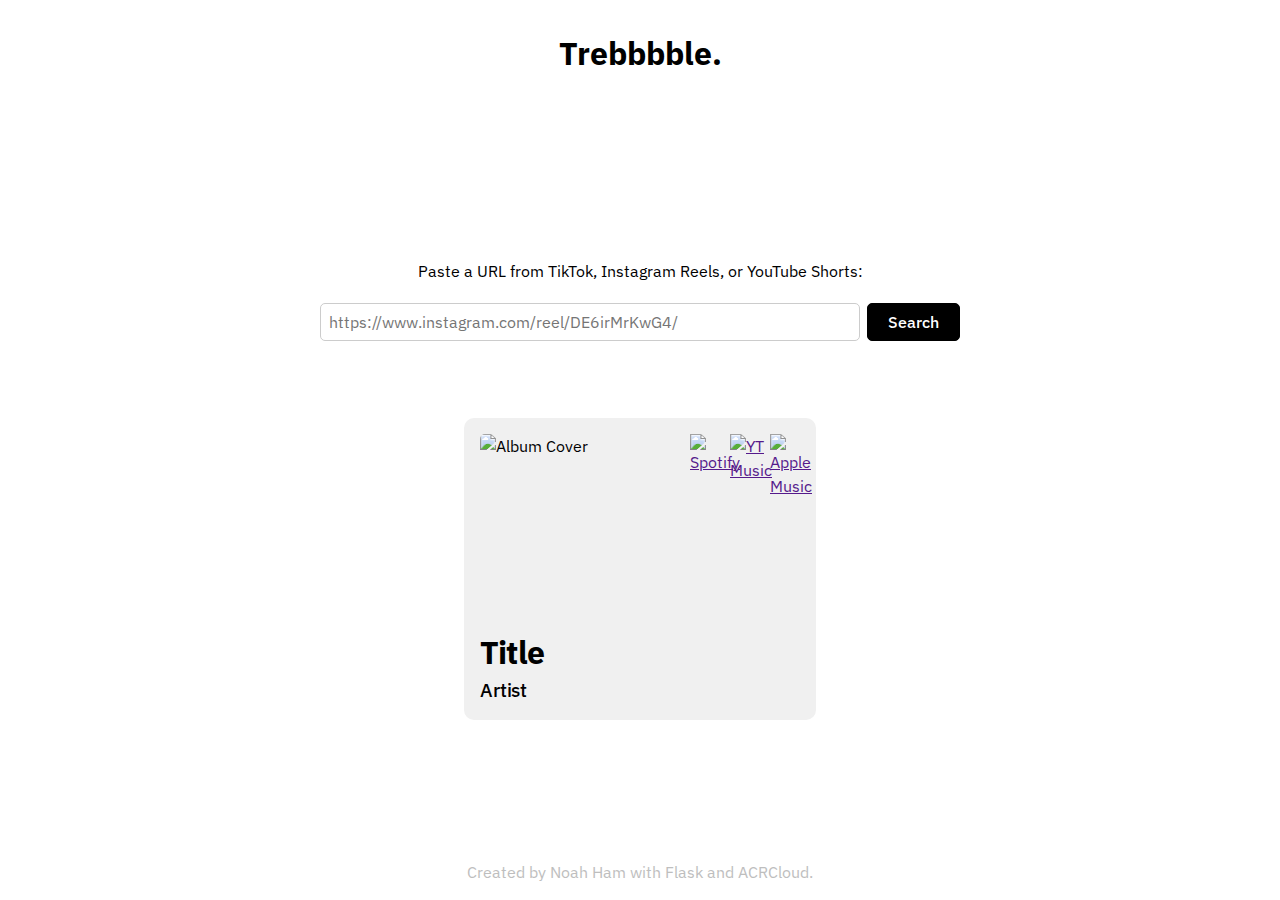
==== index.html @ 0ed9d780 "added default album cover" ====
<!DOCTYPE html>
<html lang="en">
<head>
    <meta charset="UTF-8">
    <title>Trebbbble</title>
    <link rel="stylesheet" href="style.css">
    <link rel="icon" href="media/favicon.png">
</head>
    <body>
        <h1>Trebbbble.</h1>
        <form action="" onsubmit="handleSubmit(event)" id="form">
            <label for="url">Paste a URL from TikTok, Instagram Reels, or YouTube Shorts:</label>
            <div class="input-group">
                <input type="text" id="url" name="URL" placeholder="https://www.instagram.com/reel/DE6irMrKwG4/">
                <input type="submit" id="submit" value="Search">
            </div>
        </form>
        <div id="song-card" class="show">
            <div class="cover-and-links">
                <img src="media/default-cover.jpg" alt="Album Cover" id="cover">
                <div class="link-holder">
                    <a href="" target="_blank" class="icon-link" id="spotify"><img src="media/spotify.png" alt="Spotify" class="icon"></a>
                    <a href="" target="_blank" class="icon-link" id="yt-music"><img src="media/yt_music.png" alt="YT Music" class="icon"></a>
                    <a href="" target="_blank" class="icon-link" id="apple-music"><img src="media/apple_music.png" alt="Apple Music" class="icon"></a>
                </div>
            </div>
            <div>
                <h2 id="title">Title</h2>
                <h3 id="artist">Artist</h3>
            </div>
        </div>
        <div id="error">
            <h3>Sorry, it looks like we couldn't find a song.</h3>
            <p class="text-block">This could be for a bunch of different reasons, it could be because the song is too niche, the background audio is too noisy, or maybe your dumbass didn't even give a video that had a song.<br><br>You might have to actually check the comments for this one.</p>
        </div>
        <footer>
            <p>
                Created by
                <a href="https://noahham.com" target="_blank" class="footer-link">Noah Ham</a>
                with
                <a href="https://flask.palletsprojects.com/en/stable/" target="_blank" class="footer-link">Flask</a>
                and
                <a href="https://www.acrcloud.com/" target="_blank" class="footer-link">ACRCloud</a>.</p>
        </footer>
        <script src="scripts/submit_click.js"></script>
    </body>
</html>
---- style.css ----
@import url('https://fonts.googleapis.com/css2?family=IBM+Plex+Sans:ital,wght@0,100..700;1,100..700&display=swap');

body {
    display: flex;
    flex-direction: column;
    align-items: center;

    font-family: 'IBM Plex Sans', sans-serif;
    font-size: 1rem;
    line-height: 1.5;

    margin-left: 25vw;
    margin-right: 25vw;
}

/* Title */
h1 {animation: letterSpacingAnimation 0.9s forwards;}

@keyframes letterSpacingAnimation {
    from {letter-spacing: -0.75rem;}
    to {letter-spacing: -0.16rem;}
}

/* Inputs */
#form {
    display: flex;
    flex-direction: column;
    align-items: center;
    gap: 20px;
    width: 100%;

    margin-top: 10rem;
    margin-bottom: 2rem;

    transition: all 1s;
}

label:hover {cursor: text}

.input-group {
    width: 100%;
    display: flex;
    gap: 7px;
}

input {
    padding: 0.5rem;
    border: 1px solid #cccccc;
    border-radius: 5px;

    font-family: 'IBM Plex Sans', sans-serif;
    font-size: 1rem;

    transition: all 0.5s;
}

/* Submit Button */
#submit {
    width: 15%;
    background-color: black;
    border-color: black;
    color: white;
    font-weight: 500;
}

#submit:hover {
    cursor: pointer;
    transform: scale(1.05);
}

#submit.animate {
    animation: submitClick 0.7s ease-in-out forwards;

}

@keyframes submitClick {
    0% {
        background-color: black;
        border-color: black;
    }
    10% {
        background-color: red;
        border-color: red;
    }
    20% {
        background-color: yellow;
        border-color: yellow;
    }
    30% {
        background-color: deepskyblue;
        border-color: deepskyblue;
    }
    100% {
        background-color: black;
        border-color: black;
    }
}

/* URL Input */
#url {width: 85%;}

#url:hover {border-color: black;}

#url:focus {
    border: 1px solid black;
    outline: none;
}

/* Song Card */
#song-card {
    display: none;
    background-color: #f0f0f0;
    min-width: 50%;
    max-width: 75%;
    height: 30vh;
    border-radius: 10px;

    margin-top: 5vh;
    padding: 1rem;
    transition: all 0.5s;
}

#song-card.show {
    display: flex;
    flex-direction: column;
    justify-content: space-between;
}

/* TODO: FIGURE OUT HOW TO ANIMATE STUFF ON SHOW TOGGLE */

#cover {
    width: 140px;
    height: 140px;
    border-radius: 5px;

    transition: all 0.5s;
}

#cover:hover {
    transform: scale(1.03);
    box-shadow: 0 1px 4px 0 rgba(0, 0, 0, 0.5);
}

.link-holder {
    display: flex;
    gap: 10px;
}

.cover-and-links {
    display: flex;
    justify-content: space-between;
}

h2 {
    font-size: 2rem;
    line-height: 2rem;
    letter-spacing: -0.05rem;
    margin: 0.5rem 0 0.5rem;
}

h3 {
    font-weight: 500;
    letter-spacing: -0.01rem;

    margin: 0;
}

.icon {width: 30px;}

.icon-link {
    width: 30px;
    height: 30px;
    transition: all 0.3s;
}

.icon-link:hover {transform: scale(1.05);}

/* Error Messages */
#error {
    margin-top: 2rem;
    display:none;
}

#error.show {
    display: flex;
    flex-direction: column;
}
/* TODO: Make the text left-aligned if the error is the no song one */
.text-block {
    line-height: 1.15rem;
    margin-top: 2rem;
}

/* Footer */
footer {
    position: absolute;
    bottom: 0;
    color: #bebebe
}

.footer-link {
    color: #bebebe;
    text-decoration: none;

    transition: all 0.5s;
}

.footer-link:hover {color: black;}

/* Media Queries */

@media (max-width: 1200px) {
    body {
        margin-left: 10vw;
        margin-right: 10vw;
    }
}

@media (max-width: 748px) {

    #submit {width: 25%}

    #url {width: 75%;}

    #song-card {width: 75%;}

    .cover {
        width: 100px;
        height: 100px;
    }

    .icon {width: 25px;}
}
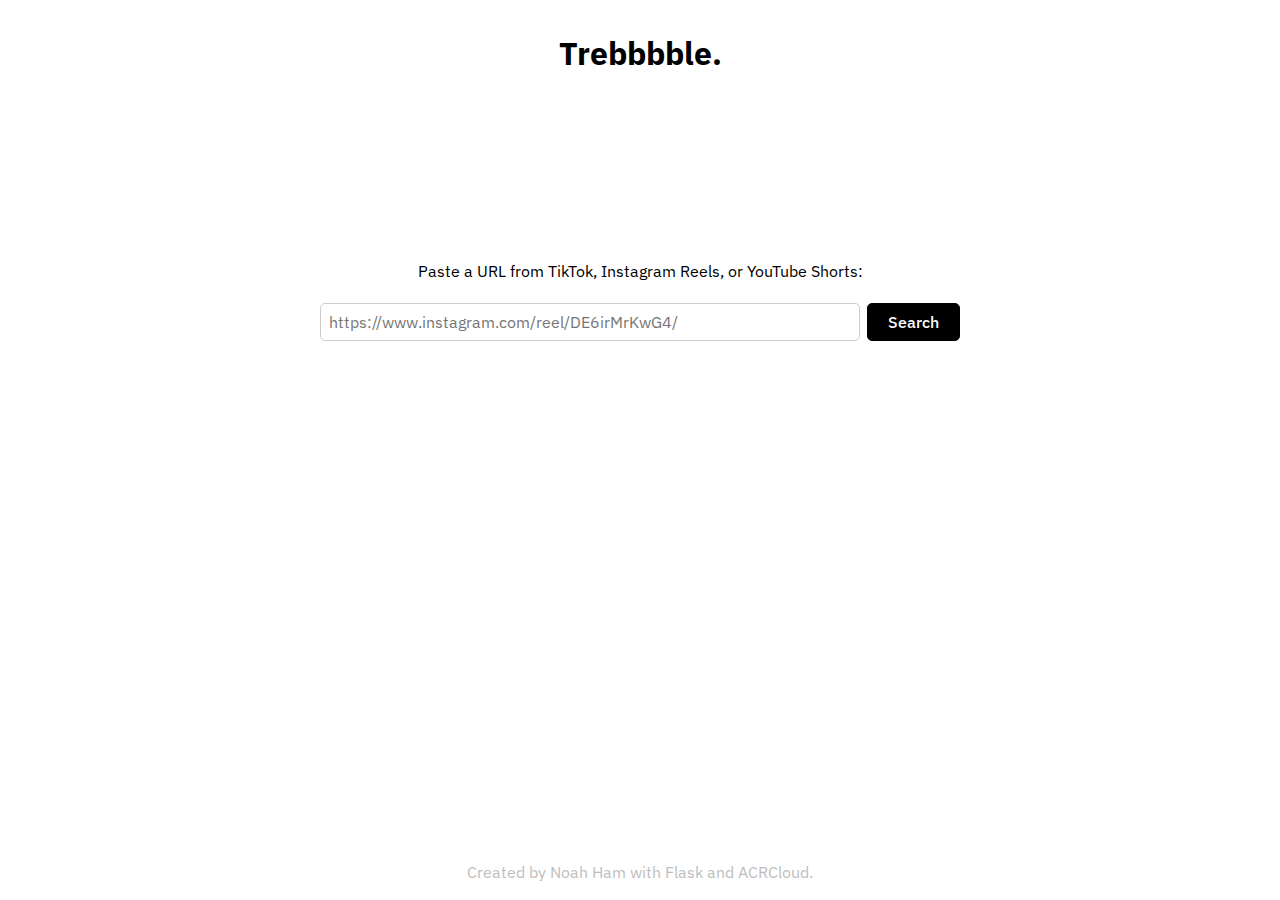
==== commit ed2e21cf: "added output animations" ====
--- a/index.html
+++ b/index.html
@@ -15,7 +15,12 @@
                 <input type="submit" id="submit" value="Search">
             </div>
         </form>
-        <div id="song-card" class="show">
+        <div id="loading">
+            <span class="loading-dot"></span>
+            <span class="loading-dot"></span>
+            <span class="loading-dot"></span>
+        </div>
+        <div id="song-card">
             <div class="cover-and-links">
                 <img src="media/default-cover.jpg" alt="Album Cover" id="cover">
                 <div class="link-holder">
@@ -29,7 +34,8 @@
                 <h3 id="artist">Artist</h3>
             </div>
         </div>
-        <div id="error">
+        <p id="error"></p>
+        <div id="no-song-error">
             <h3>Sorry, it looks like we couldn't find a song.</h3>
             <p class="text-block">This could be for a bunch of different reasons, it could be because the song is too niche, the background audio is too noisy, or maybe your dumbass didn't even give a video that had a song.<br><br>You might have to actually check the comments for this one.</p>
         </div>
--- a/style.css
+++ b/style.css
@@ -106,6 +106,56 @@
     outline: none;
 }
 
+/* Output Keyframes */
+@keyframes fadeIn {
+    0% {
+        display: flex;
+        opacity: 0;
+    }
+    100% {opacity: 1;}
+}
+
+@keyframes fadeOut {
+    0% {opacity: 1;}
+    100% {
+        opacity: 0;
+        display: none;
+    }
+}
+
+/* Loading Icon */
+@keyframes loadingAnimation {
+    0% {transform: translateY(0px);}
+    50% {transform: translateY(-5px);}
+    100% {transform: translateY(5px);}
+    100% {transform: translateY(0px);}
+}
+
+#loading {
+    display: none;
+    width: auto;
+    margin-top: 2rem;
+}
+
+#loading.show {
+    animation: fadeIn 1s forwards;
+    display: flex;
+    gap: 10px;
+}
+
+.loading-dot {
+    width: 10px;
+    height: 10px;
+    border-radius: 50%;
+    background-color: black;
+
+    animation: loadingAnimation 1s infinite;
+}
+
+.loading-dot:nth-child(1) {animation-delay: 0s;}
+.loading-dot:nth-child(2) {animation-delay: 0.2s;}
+.loading-dot:nth-child(3) {animation-delay: 0.4s;}
+
 /* Song Card */
 #song-card {
     display: none;
@@ -124,6 +174,7 @@
     display: flex;
     flex-direction: column;
     justify-content: space-between;
+
 }
 
 /* TODO: FIGURE OUT HOW TO ANIMATE STUFF ON SHOW TOGGLE */
@@ -178,14 +229,24 @@
 /* Error Messages */
 #error {
     margin-top: 2rem;
-    display:none;
+    display: none;
 }
 
 #error.show {
     display: flex;
     flex-direction: column;
 }
-/* TODO: Make the text left-aligned if the error is the no song one */
+
+#no-song-error {
+    margin-top: 2rem;
+    display: none;
+}
+
+#no-song-error.show {
+    display: flex;
+    flex-direction: column;
+}
+
 .text-block {
     line-height: 1.15rem;
     margin-top: 2rem;
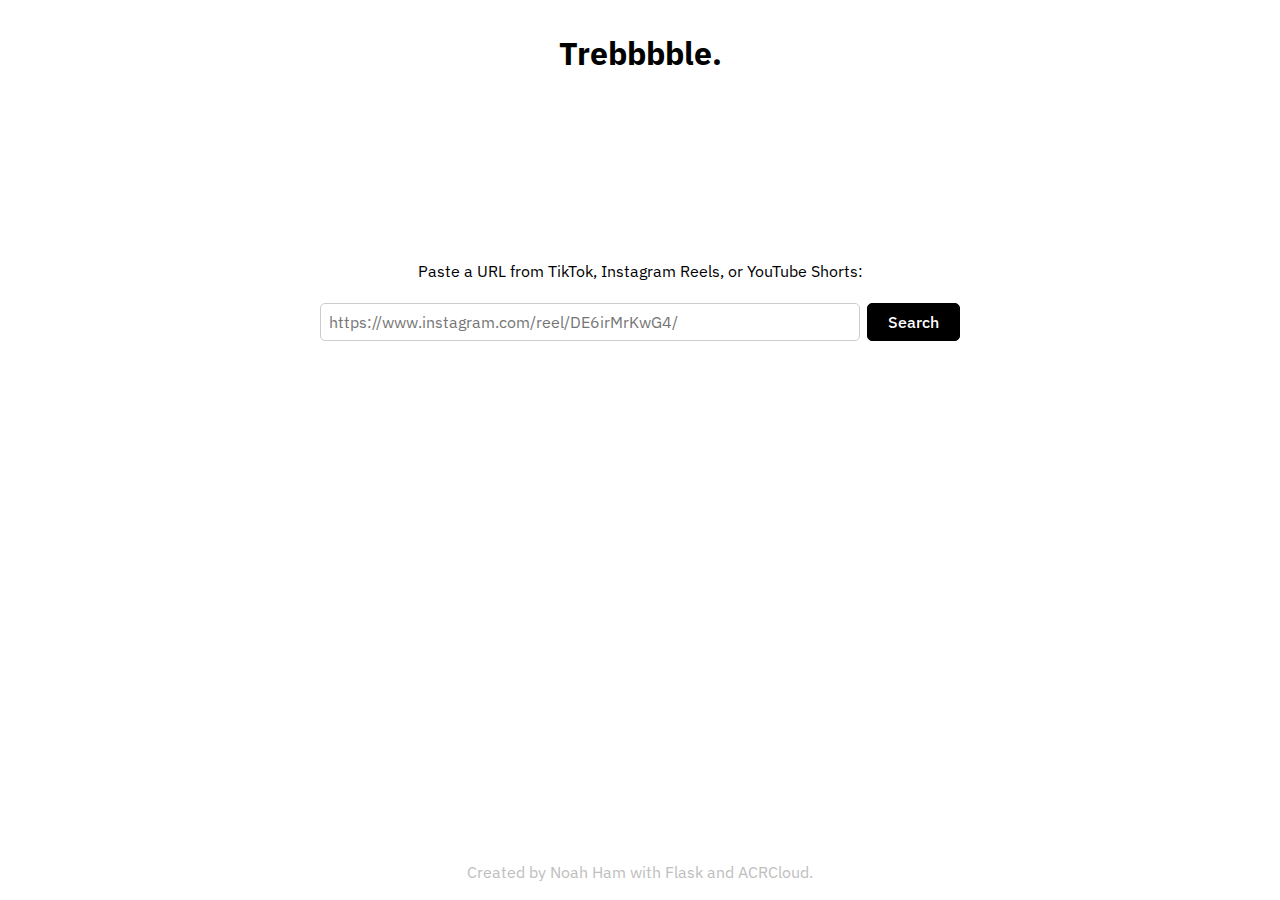
==== commit ebb510f5: "updated icons to svg for sharpness" ====
--- a/index.html
+++ b/index.html
@@ -8,7 +8,7 @@
 </head>
     <body>
         <h1>Trebbbble.</h1>
-        <form action="" onsubmit="handleSubmit(event)" id="form">
+        <form onsubmit="handleSubmit(event)" id="form">
             <label for="url">Paste a URL from TikTok, Instagram Reels, or YouTube Shorts:</label>
             <div class="input-group">
                 <input type="text" id="url" name="URL" placeholder="https://www.instagram.com/reel/DE6irMrKwG4/">
@@ -24,9 +24,9 @@
             <div class="cover-and-links">
                 <img src="media/default-cover.jpg" alt="Album Cover" id="cover">
                 <div class="link-holder">
-                    <a href="" target="_blank" class="icon-link" id="spotify"><img src="media/spotify.png" alt="Spotify" class="icon"></a>
-                    <a href="" target="_blank" class="icon-link" id="yt-music"><img src="media/yt_music.png" alt="YT Music" class="icon"></a>
-                    <a href="" target="_blank" class="icon-link" id="apple-music"><img src="media/apple_music.png" alt="Apple Music" class="icon"></a>
+                    <a href="" target="_blank" class="icon-link" id="spotify"><img src="media/spotify.svg" alt="Spotify" class="icon"></a>
+                    <a href="" target="_blank" class="icon-link" id="yt-music"><img src="media/yt_music.svg" alt="YouTube Music" class="icon"></a>
+                    <a href="" target="_blank" class="icon-link" id="apple-music"><img src="media/apple_music.svg" alt="Apple Music" class="icon"></a>
                 </div>
             </div>
             <div>
--- a/style.css
+++ b/style.css
@@ -34,6 +34,8 @@
 
     transition: all 1s;
 }
+
+label {text-align: center;}
 
 label:hover {cursor: text}
 
@@ -174,10 +176,7 @@
     display: flex;
     flex-direction: column;
     justify-content: space-between;
-
-}
-
-/* TODO: FIGURE OUT HOW TO ANIMATE STUFF ON SHOW TOGGLE */
+}
 
 #cover {
     width: 140px;
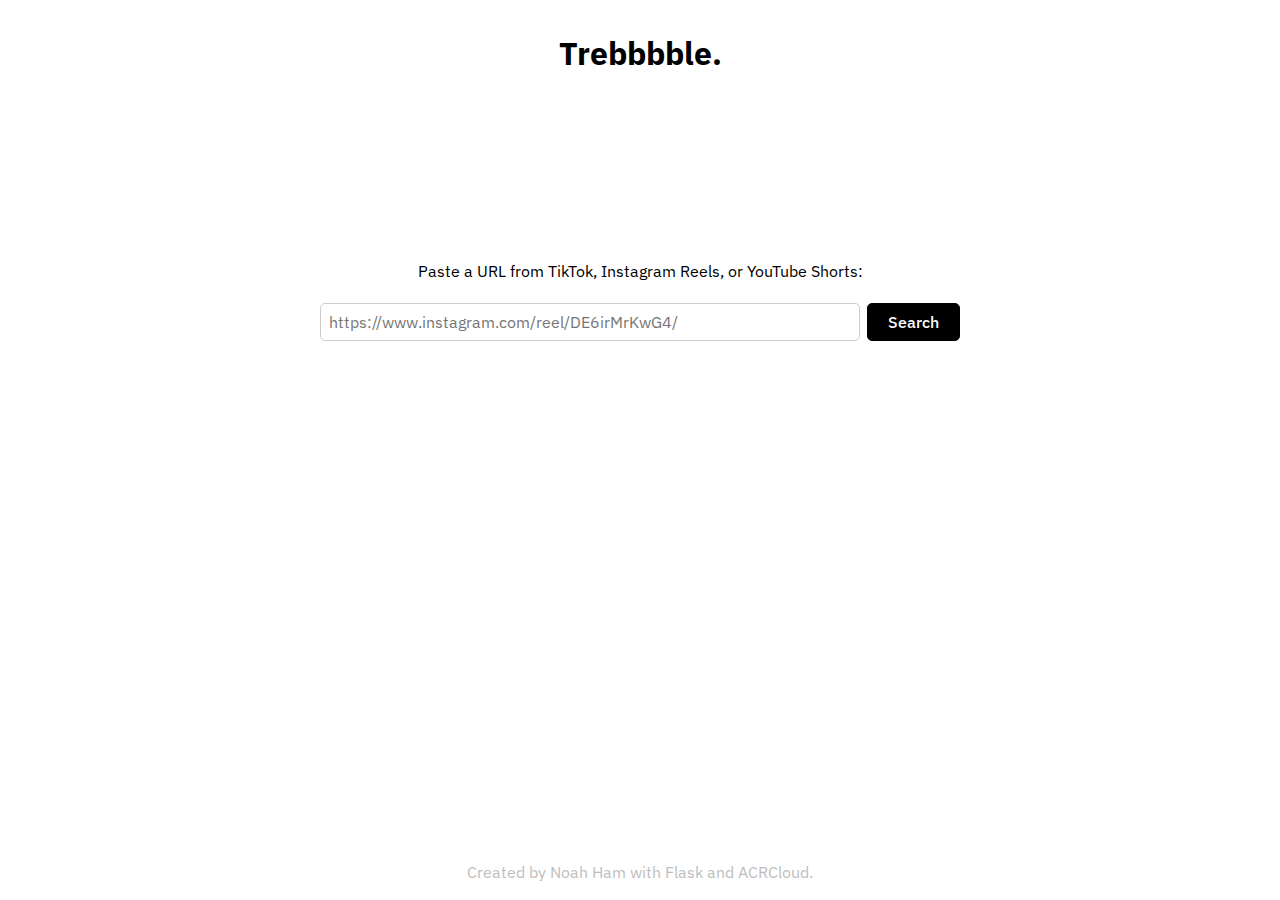
==== commit 9dbd258e: "viewport fix" ====
--- a/index.html
+++ b/index.html
@@ -2,9 +2,11 @@
 <html lang="en">
 <head>
     <meta charset="UTF-8">
+    <meta name="viewport" content="width=device-width, initial-scale=1.0" />
     <title>Trebbbble</title>
     <link rel="stylesheet" href="style.css">
-    <link rel="icon" href="media/favicon.png">
+    <link rel="icon" href="media/favicon_dark.png" type="image/png" media="(prefers-color-scheme: dark)">
+    <link rel="icon" href="media/favicon_light.png" type="image/png" media="(prefers-color-scheme: light)">
 </head>
     <body>
         <h1>Trebbbble.</h1>
@@ -48,6 +50,6 @@
                 and
                 <a href="https://www.acrcloud.com/" target="_blank" class="footer-link">ACRCloud</a>.</p>
         </footer>
-        <script src="scripts/submit_click.js"></script>
+        <script src="submit_click.js"></script>
     </body>
 </html>--- a/style.css
+++ b/style.css
@@ -70,11 +70,6 @@
     transform: scale(1.05);
 }
 
-#submit.animate {
-    animation: submitClick 0.7s ease-in-out forwards;
-
-}
-
 @keyframes submitClick {
     0% {
         background-color: black;
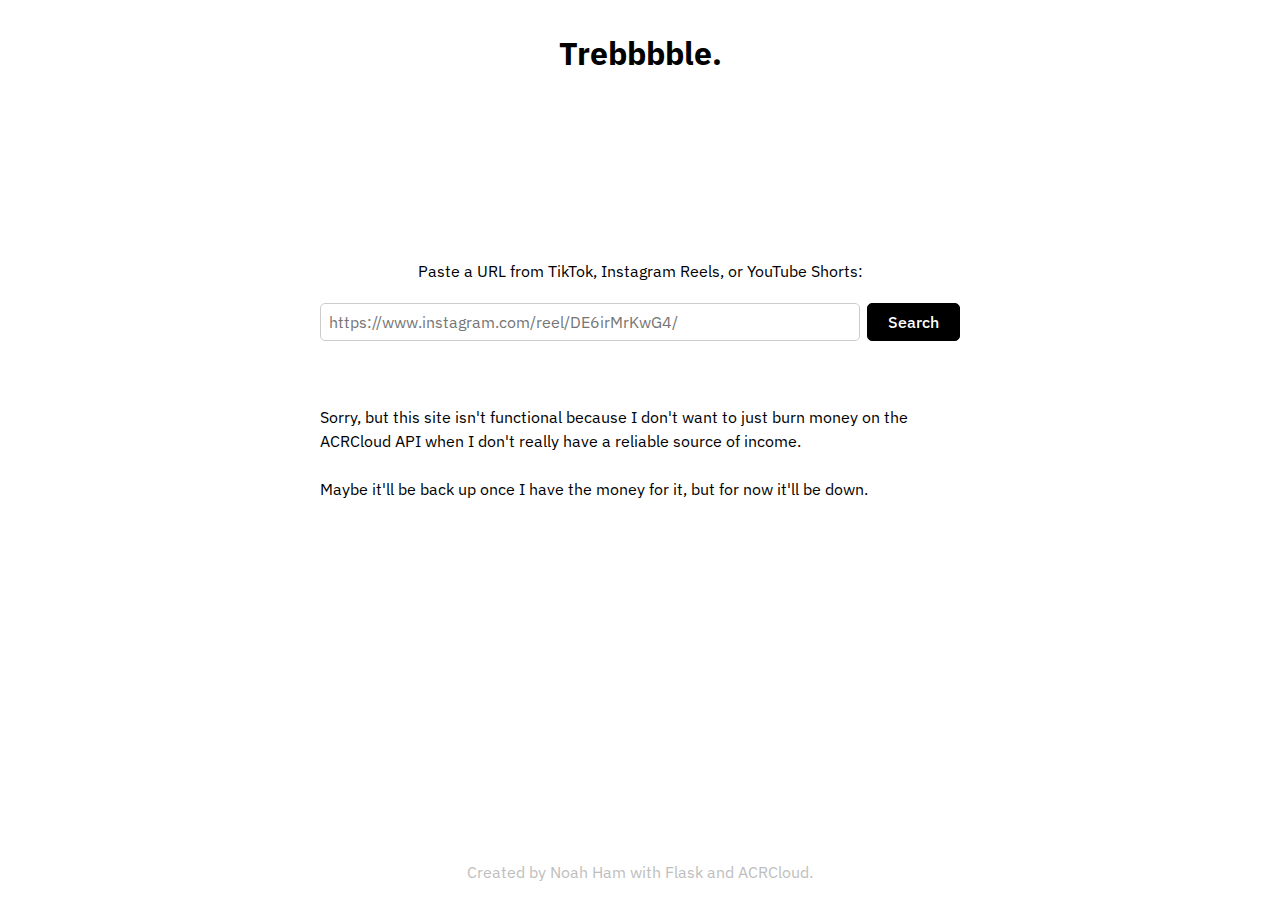
==== commit af14f7d8: "rip :(" ====
--- a/index.html
+++ b/index.html
@@ -36,7 +36,7 @@
                 <h3 id="artist">Artist</h3>
             </div>
         </div>
-        <p id="error"></p>
+        <p id="error" class="show">Sorry, but this site isn't functional because I don't want to just burn money on the ACRCloud API when I don't really have a reliable source of income.<br><br>Maybe it'll be back up once I have the money for it, but for now it'll be down.</p>  <!-- Edit this out when you pay for it -->
         <div id="no-song-error">
             <h3>Sorry, it looks like we couldn't find a song.</h3>
             <p class="text-block">This could be for a bunch of different reasons, it could be because the song is too niche, the background audio is too noisy, or maybe your dumbass didn't even give a video that had a song.<br><br>You might have to actually check the comments for this one.</p>
